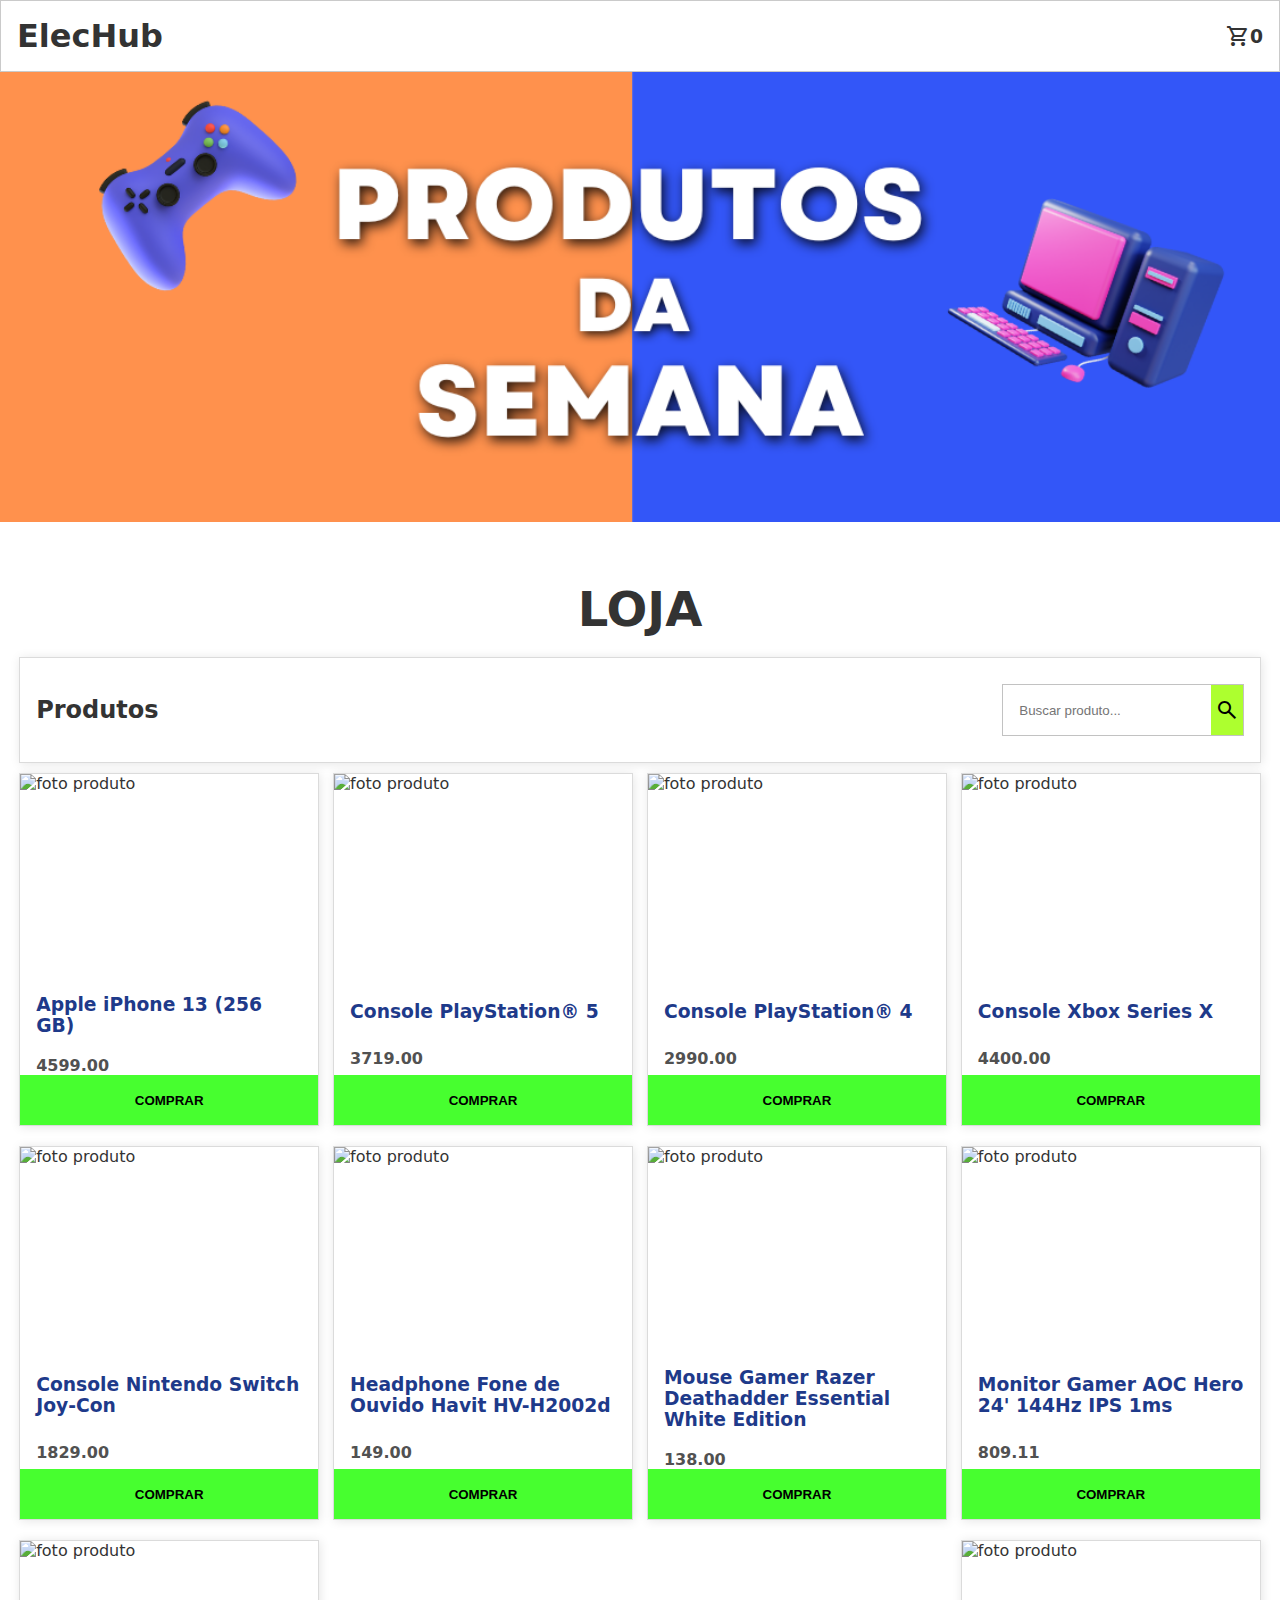
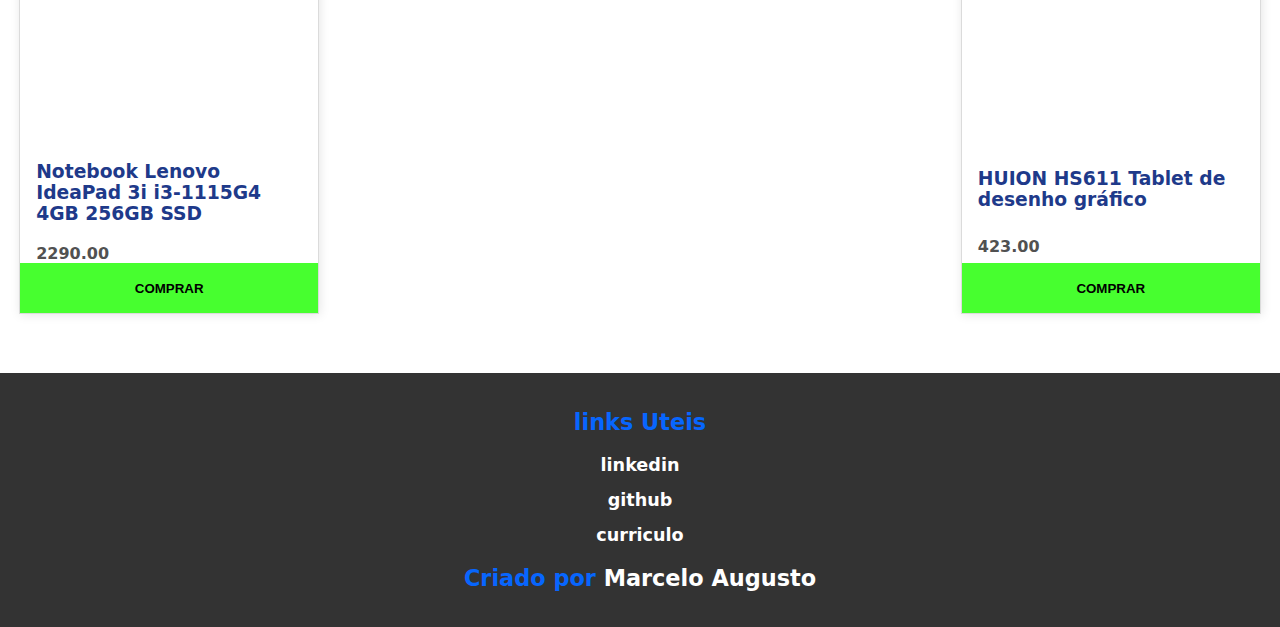
==== carrinho.html @ 2d87b754 "UPDATE 2.0" ====
<!DOCTYPE html>
<html lang="pt-br">
<head>
    <meta charset="UTF-8">
    <meta name="viewport" content="width=device-width, initial-scale=1.0">
    <link rel="stylesheet" href="css/carrinho.css">
    <link rel="stylesheet" href="css/index.css">
    <link rel="stylesheet" href="https://fonts.googleapis.com/css2?family=Material+Symbols+Outlined:opsz,wght,FILL,GRAD@20..48,100..700,0..1,-50..200" />
    <title>ElectHub</title>
</head>
<body>
    <header>
        <nav class="nav-bar">
            <div class="logo">
                <h1><a href="index.html">ElecHub</a></h1>
            </div>
        </nav>
    </header>
    <h1 id="titulo">CARRINHO</h1>
    <div class="status">
        <div class="circulo"><span class="material-symbols-outlined">home</span></div>
        <hr>
        <div class="circulo"><span class="material-symbols-outlined">shopping_cart</span></div>
        <hr>
        <div class="circulo" id="incompleto"><span class="material-symbols-outlined">done</span></div>
    </div>
    <section class="container-carrinho">
        <section class="container-produtos">
            <article>
                <h1>Produtos Selecionados:</h1>
            </article>
            <div id="pr" class="flex">

            </div>
            
        </section>
        <section class="cep">
            <h2>Insira o Cep para finalizar sua compra!</h2>
            <form>
                <label for="input-cep"><span class="material-symbols-outlined">location_on</span>CEP: </label>
                <input type="number" placeholder="Insira seu cep..." id="input-cep" required onkeydown="evitarEnvioComEnter(event)">
                <p id="erro"></p>
                <button type="button" onclick="buscarCEP()">BUSCAR CEP</button>
            <div class="localidade">

            </div>
        </section>
    </section>
    <footer>
        <div class="links">
            <h1>links Uteis</h1>
            <h2><a href="https://www.linkedin.com/in/marcelo-augusto-8bb411271/" target="_blank">linkedin</a></h2>
            <h2><a href="https://github.com/MarceloAugusto33" target="_blank">github</a></h2>
            <h2><a href="#" target="_blank">curriculo</a></h2>
            
        </div>
        <div class="criador">
            <h1>Criado por <a href="mailto:sjsjsjmarcelo@gmail.com" target="_blank">Marcelo Augusto</a></h1>
        </div>
    </footer>
    <script src="js/pagina.carrinho.js"></script>
</body>
</html>
---- css/carrinho.css ----
#titulo{
    text-align: center;
    margin: 20px 0px;
}
.status{
    margin: 70px 0px;
    display: flex;
    align-items: center;
    width: 100%;
    justify-content: center;
}
hr{
    width: 20%;
}
h2{
    text-align: center;
    margin: 10px 0px 0px 20px;
}
.circulo{
    display: flex;
    align-items: center;
    justify-content: center;
    border-radius: 50%;
    width: 25px;
    height: 25px;
    padding: 1rem;
    background-color: #FF8C00;
    color: white;
}
#incompleto{
    background-color: transparent;
    color: black;
    border: 1px solid #FF8C00;
}
.card{
    padding: 1rem;
}
.cep{
    padding: 1.2rem;
    transition: all 0.3s;
}
article > h1{
    text-align: center;
    font-size: 2em;
}
label{
    display: flex;
    align-items: center;
    color: black;
    font-weight: 600;
    font-size: 1.3em;
}
form > input{
    width: 100%;
    height: 50px;
    padding: 1rem;
}
form > input:focus{
    outline: none;
}
form > button{
    margin: 20px 0px;
    width: 100%;
    height: 50px;
    background-color: #FF8C00;
    color: white;
    border: none;
    transition: all 0.3s;
}
form > button:hover{
    background-color: #ab5e00;
}
#erro{
    color: red;
    
}
.valor-final{
    margin-top: 10px;
    display: flex;
    align-items: center;
    justify-content: space-between;
    padding: 1rem ;
    border: 1px solid rgba(0, 0, 0, 0.096);
    box-shadow: 1px 1px 10px rgba(0, 0, 0, 0.18);
    margin-bottom: 10px;
}
#valor-final{
    color: rgb(30, 152, 0);
    font-size: 1.2em;
}
.final{
    display: flex;
    align-items: center;
}
#finalizarCompra{
    margin: 20px 0px;
    width: 100%;
    height: 50px;
    background-color: rgb(3, 176, 3);
    color: white;
    border: none;
    transition: all 0.3s;
}
#finalizarCompra:hover{
    background-color: rgb(0, 110, 0);
}
@media screen and (min-width:768px){
    .container-carrinho{
        display: flex;
        gap: 2%;
        margin-bottom: 20px;
        padding: 1rem;
    }
    .container-produtos{
        border: 1px solid rgba(0, 0, 0, 0.17);
        box-shadow: 1px 1px 10px rgba(0, 0, 0, 0.192);
        width: 60%;
        height: fit-content;
    }
    .flex{
        width: 100%;
        margin: 0px;
        padding: 1rem;
        align-items: center;
        justify-content: center;
    }
    .cep{
        width: 40%;
        border: 1px solid rgba(0, 0, 0, 0.17);
        box-shadow: 1px 1px 10px rgba(0, 0, 0, 0.192);
        height: fit-content;
    }
    
    form > input{
        width: 100%;
        height: 50px;
        padding: 1rem;
    }
    main{
        margin: 0px 0px 0px 20px;
        padding: 0;
    }
    .card{
        height: 380px;
    }

}
---- css/index.css ----
*{
    margin: 0;
    padding: 0;
    box-sizing: border-box;
}
body{
    font-family: system-ui, -apple-system, BlinkMacSystemFont, 'Segoe UI', Roboto, Oxygen, Ubuntu, Cantarell, 'Open Sans', 'Helvetica Neue', sans-serif;
    color: #333;
}
header{
    background-color: white;
    border: 1px solid rgba(0, 0, 0, 0.208);
    position: sticky;
    top: 0;
    left: 0;
}
.logo > h1 > a{
    text-decoration: none;
    color: #333;
}
.nav-bar{
    padding: 1rem;
    display: flex;
    align-items: center;
    justify-content: space-between;
}
.carrinho{
    cursor: pointer;
    display: flex;
    align-items: center;
    justify-content: center;
}
.overlay > a{
    font-size: 4em;
    right: 0;
    color: white;
    padding: 1rem;
    text-decoration: none;
}
.overlay{
    position: fixed;
    right: 0;
    top: 0;
    height: 100vh;
    z-index: 10;
    width: 0;
    background-color: #333;
    transition: all 0.3s ease-in-out;
    overflow-y: auto;
}
button{
    cursor: pointer;
}
#remove-all{
    width: 100%;
    background-color: red;
    color: white;
    height: 40px;
    border: none;
    border-radius: 7px;
    transition: all 0.3s;
    display: none;
}
#remove-all:hover{
    background-color: rgb(196, 0, 0);
}
.confirmarCompra{
    padding: 1rem;
}
.confirmarCompra > a{
    text-decoration: none;
}
#btnCompra{
    width: 100%;
    background-color: rgb(0, 147, 0);
    color: white;
    height: 40px;
    border: none;
    border-radius: 7px;
    transition: all 0.3s;
    display: none;
}
#btnCompra:hover{
    background-color: rgb(0, 92, 0);
}

.produtosCarrinho{
    color: white;
    padding: 1rem;
}
.cardCarrinho{
    width: 100%;
    border: 1px solid black;
    display: flex;
    flex-direction: column;
    margin: 20px 0px;
    background-color: white;
    color: black;
    border-radius: 12px;
    overflow: hidden;
}
.descProduto > img{
    width: 40%;
    height: 120px;
    object-fit: contain;
    width: 100%;
}
.descProduto > h3{
    padding: 0rem 1rem;
}
.descProduto > p{
    padding: 0rem 1rem;
}
.descProduto > button{
    height: 40px;
    width: 100%;
    background-color: red;
    border: none;
    transition: all 0.4s;
    color: white;
}
.descProduto > button:hover{
    background-color: rgb(146, 0, 0);
    color: white;
}
#valorTotal{
    color: rgb(2, 197, 2);
}

.quantProduto{
    display: flex;
    gap: 5%;
    justify-content: center;
    align-items: center;
}
.quantProduto > button{
    width: 30px;
    height: 30px;
    background-color: #0766fe;
    color: white;
    border: none;
    border-radius: 7px;
}

.quantProduto > p{
    font-size: 1.5em;
}
.campoTotal{
    display: flex;
    align-items: center;
    justify-content: space-between;
    font-size: 1.2em;
}
.icon{
    display: flex;
    align-items: center;
    gap: 5%;
}
#banner{
    height: 150px;
    background: white url("../img/bannerloja.png") no-repeat center;
    background-size: cover;
}
main{
    margin: 30px 0px;
    padding: 1.2rem;
}
main > h1{
    margin: 10px 0px 20px 0px;
    font-size: 3em;
    text-align: center;
}
div.filtro{
    width: 100%;
    display: flex;
    align-items: center;
    justify-content: space-between;
    flex-direction: column;
    padding: 1rem;
    border: 1px solid rgba(0, 0, 0, 0.14);
    box-shadow: 1px 1px 10px rgba(0, 0, 0, 0.102);
}
.buscar{
    margin: 10px 0px;
    display: flex;
    align-items: center;
    border: 1px solid rgba(0, 0, 0, 0.239);
    width: 100%;
    justify-content: end;
}
.buscar > input{
    padding: 1rem;
    width: 100%;
    border: none;
}
.buscar > input:focus{
    outline: none;
}
.buscar > button{
    display: flex;
    align-items: center;
    justify-content: center;
    width: 10%;
    height: 50px;
    background-color: greenyellow;
    padding: 0rem 1rem;
    border: none;
    cursor: pointer;
}
main > h2{
    margin: 10px 0px 10px 0px;
    font-size: 2em;
}
.cancelarBusca{
    text-align: end;
    display: none;
    text-decoration: underline;
    cursor: pointer;
}
.flex{
    display: flex;
    flex-wrap: wrap;
    justify-content: center;
    gap: 1%;
}
.card{
    width:100%;
    margin: 10px 0px;
    border: 1px solid rgba(0, 0, 0, 0.14);
    box-shadow: 1px 1px 10px rgba(0, 0, 0, 0.102);
    transition: all 0.4s ease-in-out;
}
.card > img{
    width: 100%;
    object-fit: contain;
    height: 200px;
}
.card > h3{
    padding: 0rem 1rem;
    margin: 20px 0px;
    color: #1E3A8A;
}
.card > h4{
    padding: 0rem 1rem;
    color: #515151;
}
.card > button{
    width: 100%;
    background-color: rgb(71, 255, 47);
    border: none;
    height: 50px;
    color: black;
    font-family: Arial, Helvetica, sans-serif;
    font-weight: 600;
    cursor: pointer;
    transition: all 0.3s;
}
.card > button:hover{
    background-color: rgb(62, 211, 43);
}
footer{
    width: 100%;
    padding: 1rem;
    background-color: #333;
    color: white;
    text-align: center;
}
footer h1{
    color: #0766fe;
    margin: 20px 0px;
    font-size: 1.4rem;
}
footer h2{
    margin: 15px 0px;
    font-size: 1.1rem;
}
footer a{
    text-decoration: none;
    color: white;
}
footer a:hover{
    text-decoration: underline;
    color: rgb(122, 122, 122);
}
@media screen and (min-width:768px){
    div.card{
        display: flex;
        flex-direction: column;
        justify-content: space-between;
        width: 300px;
    }
    #banner{
        height: 450px;
    }
    div.filtro{
        flex-direction: row;
    }
    .buscar{
        width: 20%;
    }
    div.flex{
        justify-content: space-between;
    }
    .overlay{
        position: fixed;
        right: 0;
        top: 0;
        height: 100vh;
        z-index: 10;
        width: 0%;
        background-color: #333;
        transition: all 0.3s ease-in-out;
    }
    .produtosCarrinho{
        color: white;
    }
}
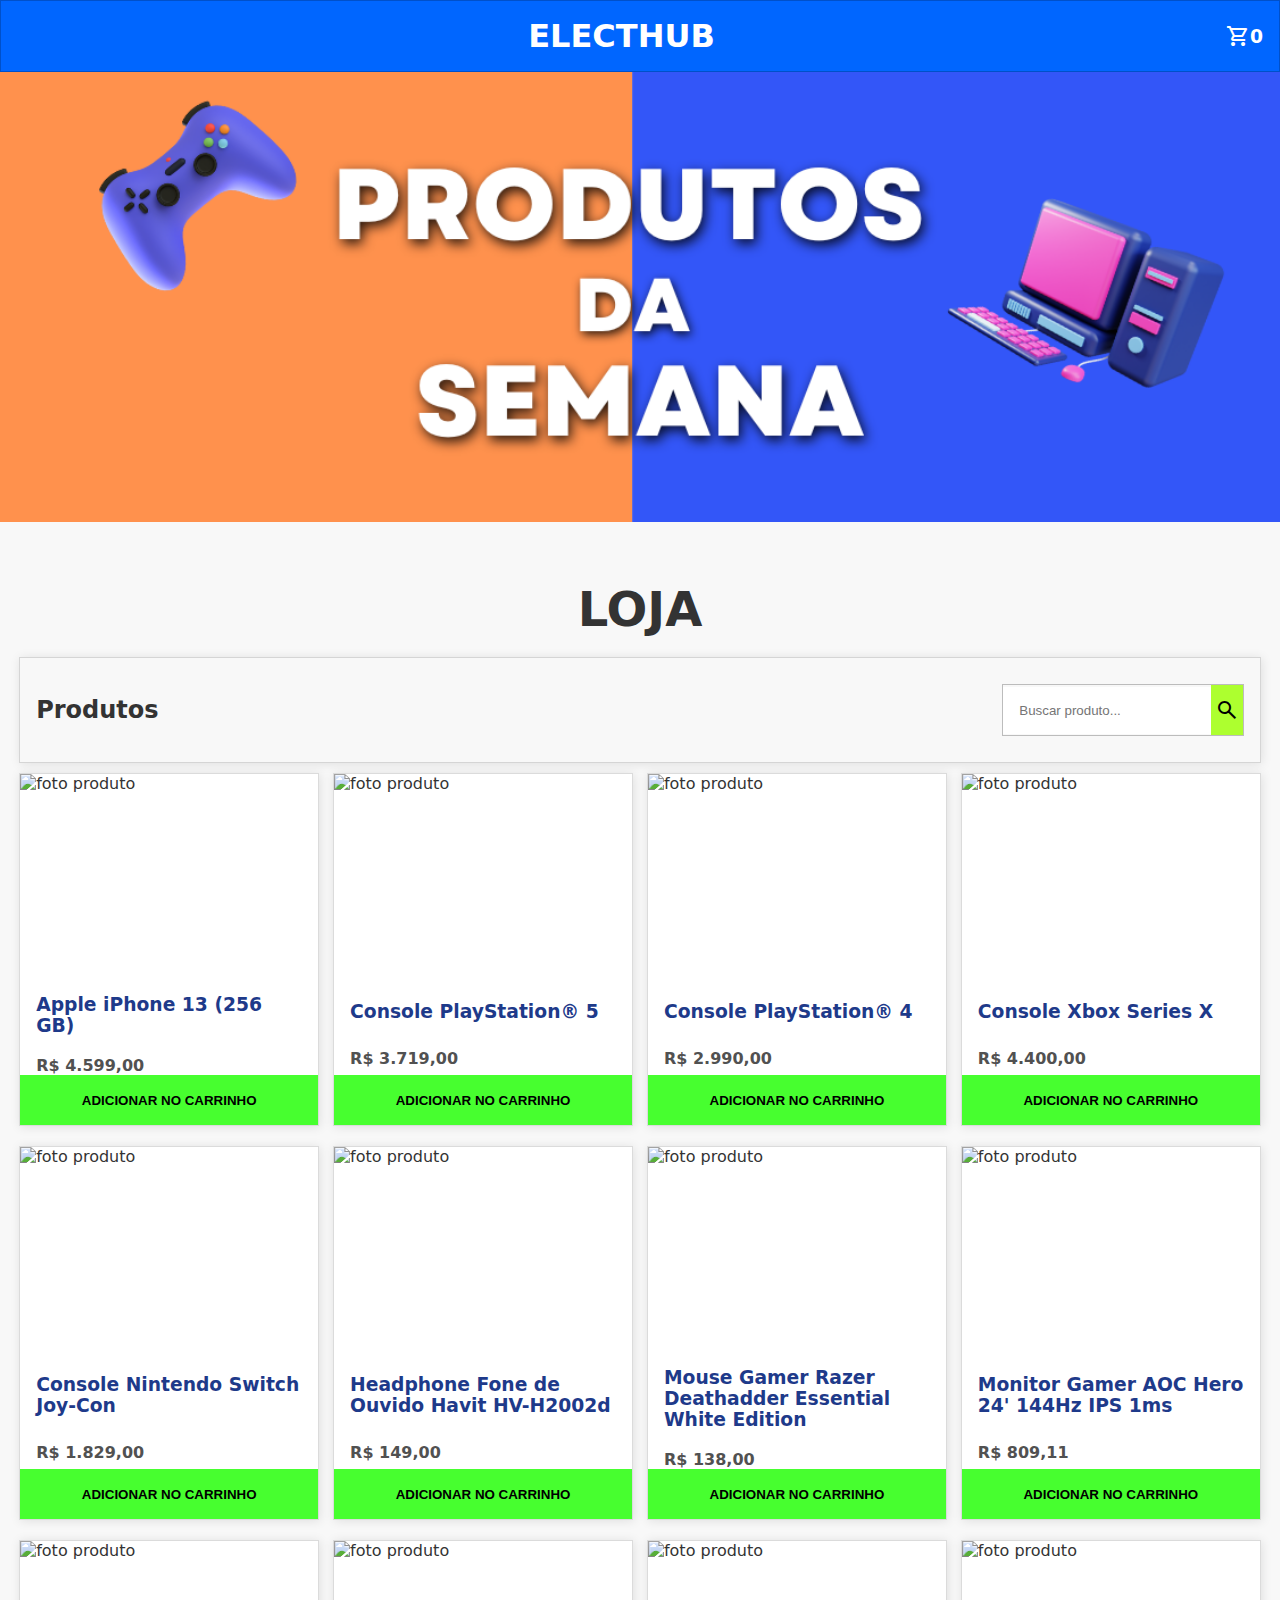
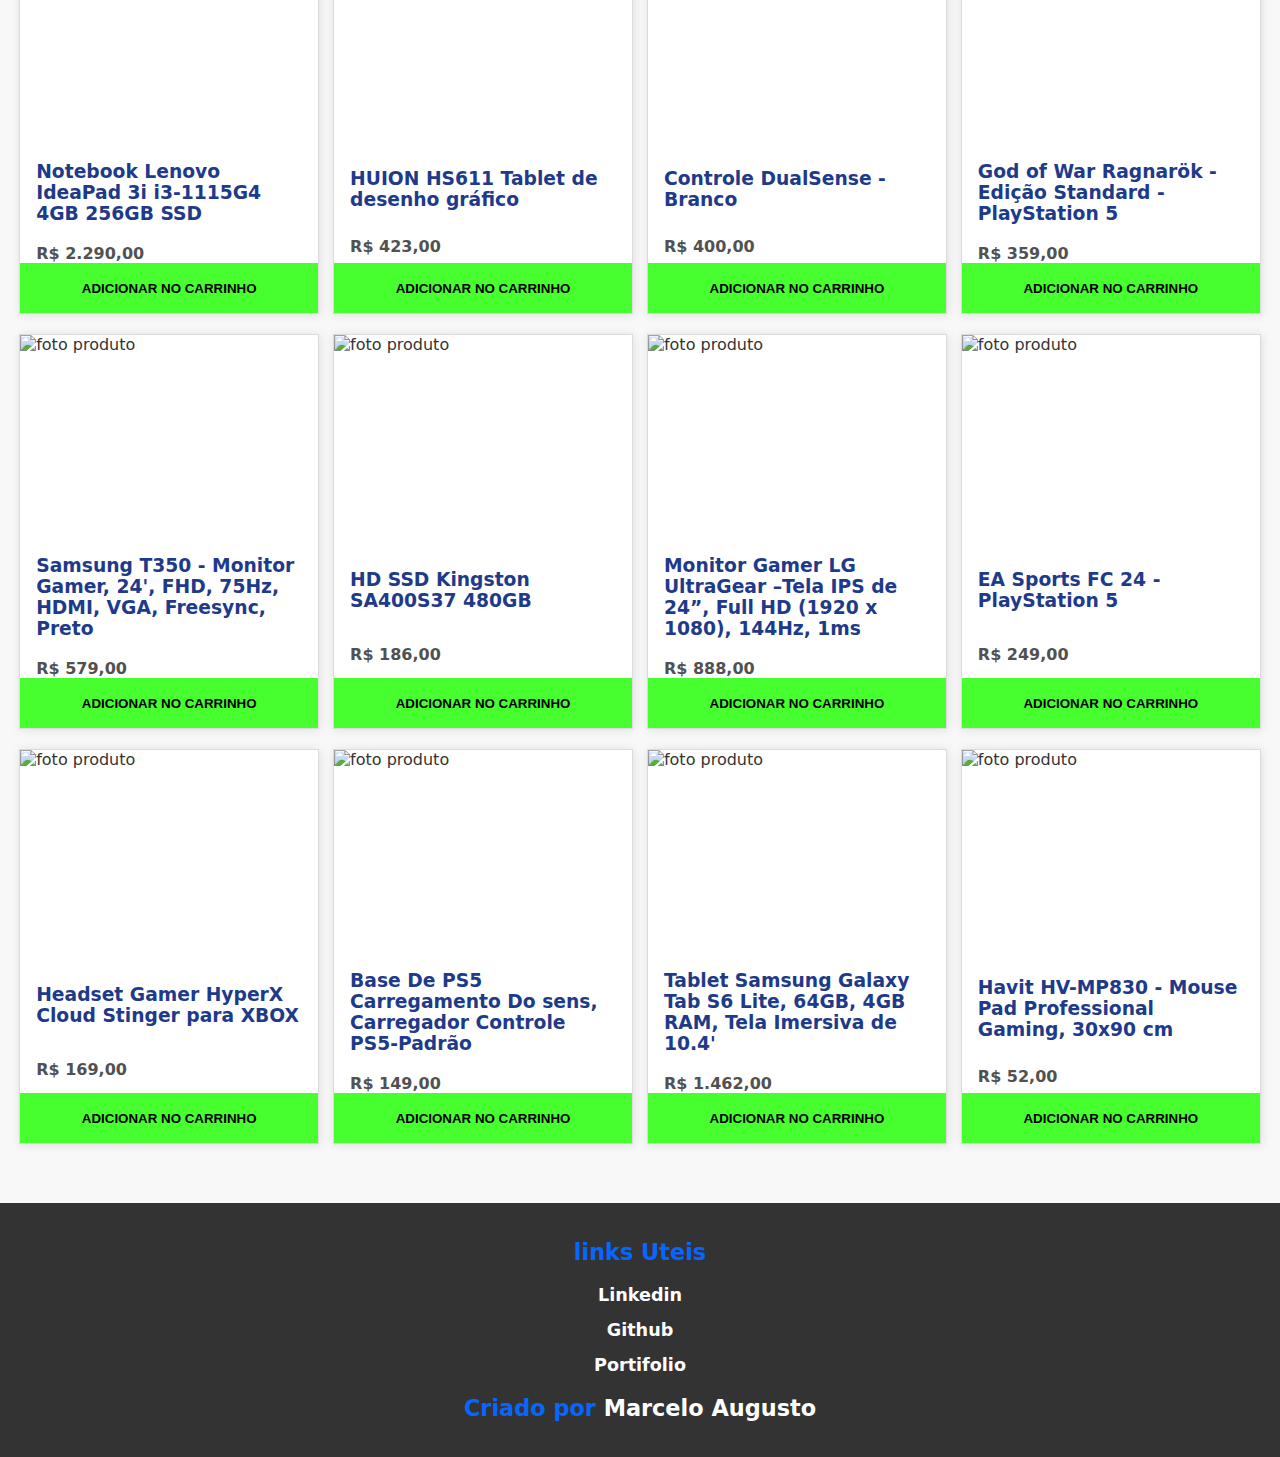
==== commit 5fbc8c96: "ADICIONANDO MAIS PRODUTOS AO ARQUIVO JSON" ====
--- a/carrinho.html
+++ b/carrinho.html
@@ -36,7 +36,7 @@
         </section>
         <section class="cep">
             <h2>Insira o Cep para finalizar sua compra!</h2>
-            <form>
+            <div class="form">
                 <label for="input-cep"><span class="material-symbols-outlined">location_on</span>CEP: </label>
                 <input type="number" placeholder="Insira seu cep..." id="input-cep" required onkeydown="evitarEnvioComEnter(event)">
                 <p id="erro"></p>
@@ -46,12 +46,30 @@
             </div>
         </section>
     </section>
+    <div class="modal">
+        <div class="modalContainer">
+            <div class="modalConteudo">
+                <h3>COMPRA CONCLUIDA!</h3>
+                <div class="status">
+                    <div class="circulo"><span class="material-symbols-outlined">home</span></div>
+                    <hr>
+                    <div class="circulo"><span class="material-symbols-outlined">shopping_cart</span></div>
+                    <hr>
+                    <div class="circulo"><span class="material-symbols-outlined">done</span></div>
+                </div>
+                <div class="compra">
+                    <span class="material-symbols-outlined">check_circle</span>
+                </div>
+                <a href="index.html"><button >PAGINA INICIAL</button></a>
+            </div>
+        </div>
+    </div>
     <footer>
         <div class="links">
             <h1>links Uteis</h1>
-            <h2><a href="https://www.linkedin.com/in/marcelo-augusto-8bb411271/" target="_blank">linkedin</a></h2>
-            <h2><a href="https://github.com/MarceloAugusto33" target="_blank">github</a></h2>
-            <h2><a href="#" target="_blank">curriculo</a></h2>
+            <h2><a href="https://www.linkedin.com/in/marcelo-augusto-8bb411271/" target="_blank">Linkedin</a></h2>
+            <h2><a href="https://github.com/MarceloAugusto33" target="_blank">Github</a></h2>
+            <h2><a href="https://marceloaugusto33.github.io/PORTIFOLIO/" target="_blank">Portifolio</a></h2>
             
         </div>
         <div class="criador">
--- a/css/carrinho.css
+++ b/css/carrinho.css
@@ -1,3 +1,6 @@
+html{
+    scroll-behavior: smooth;
+}
 #titulo{
     text-align: center;
     margin: 20px 0px;
@@ -37,7 +40,7 @@
 }
 .cep{
     padding: 1.2rem;
-    transition: all 0.3s;
+    transition: all 0.5s ease-in-out;
 }
 article > h1{
     text-align: center;
@@ -50,15 +53,15 @@
     font-weight: 600;
     font-size: 1.3em;
 }
-form > input{
-    width: 100%;
-    height: 50px;
-    padding: 1rem;
-}
-form > input:focus{
+.form > input{
+    width: 100%;
+    height: 50px;
+    padding: 1rem;
+}
+.form > input:focus{
     outline: none;
 }
-form > button{
+.form > button{
     margin: 20px 0px;
     width: 100%;
     height: 50px;
@@ -67,7 +70,7 @@
     border: none;
     transition: all 0.3s;
 }
-form > button:hover{
+.form > button:hover{
     background-color: #ab5e00;
 }
 #erro{
@@ -103,6 +106,62 @@
 }
 #finalizarCompra:hover{
     background-color: rgb(0, 110, 0);
+}
+.modal{
+    position: fixed;
+    left: 0;
+    top: 0;
+    width: 100%;
+    height: 100%;
+    background-color: rgba(0, 0, 0, 0.225);
+    display: none;
+    align-items: center;
+    justify-content: center;
+}
+.modalContainer{
+    background-color: white;
+    border: 1px solid rgba(0, 0, 0, 0.17);
+    box-shadow: 1px 1px 10px rgba(0, 0, 0, 0.192);
+    width: 0;
+    border-radius: 12px;
+    padding: 2rem 1rem;
+    transition: all 0.5s ease-in-out;
+}
+.compra{
+    display:flex;
+    align-items: center;
+    justify-content: center;
+  }
+.compra > span{
+    font-size: 8rem;
+    color: green;
+}
+.modalConteudo{
+    height: 100%;
+    display: flex;
+    flex-direction: column;
+}
+.modalConteudo > h3{
+    text-align: center;
+}
+.modalConteudo > a > button{
+    width: 100%;
+    height: 50px;
+    background-color: rgb(35, 185, 1);
+    color: white;
+    border: none;
+    transition: all 0.3s;
+    align-self: flex-end;
+    margin-top: 50px;
+}
+.modalConteudo > a > button:hover{
+    background-color: rgb(26, 135, 1);
+}
+.modalConteudo > a{
+    text-decoration: none;
+}
+.flex{
+    padding: 1rem;
 }
 @media screen and (min-width:768px){
     .container-carrinho{
--- a/css/index.css
+++ b/css/index.css
@@ -6,36 +6,36 @@
 body{
     font-family: system-ui, -apple-system, BlinkMacSystemFont, 'Segoe UI', Roboto, Oxygen, Ubuntu, Cantarell, 'Open Sans', 'Helvetica Neue', sans-serif;
     color: #333;
+    background-color: #f8f8f8;
 }
 header{
-    background-color: white;
+    background-color: rgb(0, 102, 255);
     border: 1px solid rgba(0, 0, 0, 0.208);
     position: sticky;
     top: 0;
     left: 0;
+    z-index: 1;
 }
 .logo > h1 > a{
     text-decoration: none;
-    color: #333;
-}
+    color: white;
+}
+.logo{
+    margin: auto;
+}
+
 .nav-bar{
     padding: 1rem;
     display: flex;
     align-items: center;
     justify-content: space-between;
 }
-.carrinho{
+.btn-carrinho{
     cursor: pointer;
     display: flex;
     align-items: center;
     justify-content: center;
-}
-.overlay > a{
-    font-size: 4em;
-    right: 0;
-    color: white;
-    padding: 1rem;
-    text-decoration: none;
+    color: white;
 }
 .overlay{
     position: fixed;
@@ -44,117 +44,119 @@
     height: 100vh;
     z-index: 10;
     width: 0;
-    background-color: #333;
+    background-color: #242726;
     transition: all 0.3s ease-in-out;
+}
+.overlay > a{
+    padding: 1rem;
+    display: flex;
+    align-items: center;
+    text-decoration: none;
+    background-color: rgb(0, 102, 255);
+    color: white;
+    gap: 2%;
+}
+.statusCompra{
+    display: none;
+    align-items: center;
+    padding: 1rem;
+    gap: 2%;
+    background-color: rgb(245, 152, 3);
+    color: white;
+}
+.statusCompra > span{
+    font-size: 2em;
+}
+.statusCompra > h3{
+    font-size: 16px;
+}
+.carrinho{
+    height: 80%;
+    display: flex;
+    flex-direction: column;
+    justify-content: space-between;
+    color: white;
+    width: 100%;
+}
+
+.container-produtos{
     overflow-y: auto;
 }
+
+
+/*Container dos produtos */
+
+.lista-produtos > li{
+    display: flex;
+    margin-bottom: 0.5rem;
+}
+.item-produto{
+    width: 85%;
+    display: flex;
+    padding: 0.5rem;
+    align-items: center;
+    gap: 1%;
+}
+.img-produto{
+    width: 20%;
+}
+.img-produto > img{
+    object-fit: contain;
+    height: 60px;
+    width: 100%;
+}
+.nome-produto{
+    width: 50%;
+    height: fit-content;
+    overflow-wrap: break-word;
+    font-size: 14px;
+    color: #cecece;
+}
+.preco-produto{
+    width: 30%;
+    font-size: 14px;
+    overflow-wrap: break-word;
+    color: azure;
+}
+.deleta-produto{
+    width: 15%;
+    display: flex;
+    align-items: center;
+    justify-content: center;
+    background-color: red;
+    cursor: pointer;
+
+}
+
+/* FIM Container dos produtos */
+.container-total{
+    padding: 1rem;
+    border-top: 1px solid white;
+}
+.valor-total{
+    display: flex;
+    align-items: center;
+    justify-content: space-between;
+}
+.valor-total > output{
+    color: rgb(5, 229, 5);
+}
+.container-total > button{
+    width: 100%;
+    height: 50px;
+    margin-top: 30px;
+    color: white;
+    background-color: rgb(0, 123, 0);
+    border: none;
+    border-radius: 6px;
+    transition: all 0.3s;
+}
+.container-total > button:hover{
+    background-color: rgb(1, 88, 1);
+}
+
 button{
     cursor: pointer;
-}
-#remove-all{
-    width: 100%;
-    background-color: red;
-    color: white;
-    height: 40px;
-    border: none;
-    border-radius: 7px;
-    transition: all 0.3s;
-    display: none;
-}
-#remove-all:hover{
-    background-color: rgb(196, 0, 0);
-}
-.confirmarCompra{
-    padding: 1rem;
-}
-.confirmarCompra > a{
-    text-decoration: none;
-}
-#btnCompra{
-    width: 100%;
-    background-color: rgb(0, 147, 0);
-    color: white;
-    height: 40px;
-    border: none;
-    border-radius: 7px;
-    transition: all 0.3s;
-    display: none;
-}
-#btnCompra:hover{
-    background-color: rgb(0, 92, 0);
-}
-
-.produtosCarrinho{
-    color: white;
-    padding: 1rem;
-}
-.cardCarrinho{
-    width: 100%;
-    border: 1px solid black;
-    display: flex;
-    flex-direction: column;
-    margin: 20px 0px;
-    background-color: white;
-    color: black;
-    border-radius: 12px;
-    overflow: hidden;
-}
-.descProduto > img{
-    width: 40%;
-    height: 120px;
-    object-fit: contain;
-    width: 100%;
-}
-.descProduto > h3{
-    padding: 0rem 1rem;
-}
-.descProduto > p{
-    padding: 0rem 1rem;
-}
-.descProduto > button{
-    height: 40px;
-    width: 100%;
-    background-color: red;
-    border: none;
-    transition: all 0.4s;
-    color: white;
-}
-.descProduto > button:hover{
-    background-color: rgb(146, 0, 0);
-    color: white;
-}
-#valorTotal{
-    color: rgb(2, 197, 2);
-}
-
-.quantProduto{
-    display: flex;
-    gap: 5%;
-    justify-content: center;
-    align-items: center;
-}
-.quantProduto > button{
-    width: 30px;
-    height: 30px;
-    background-color: #0766fe;
-    color: white;
-    border: none;
-    border-radius: 7px;
-}
-
-.quantProduto > p{
-    font-size: 1.5em;
-}
-.campoTotal{
-    display: flex;
-    align-items: center;
-    justify-content: space-between;
-    font-size: 1.2em;
-}
-.icon{
-    display: flex;
-    align-items: center;
-    gap: 5%;
 }
 #banner{
     height: 150px;
@@ -229,6 +231,7 @@
     border: 1px solid rgba(0, 0, 0, 0.14);
     box-shadow: 1px 1px 10px rgba(0, 0, 0, 0.102);
     transition: all 0.4s ease-in-out;
+    background-color: white;
 }
 .card > img{
     width: 100%;
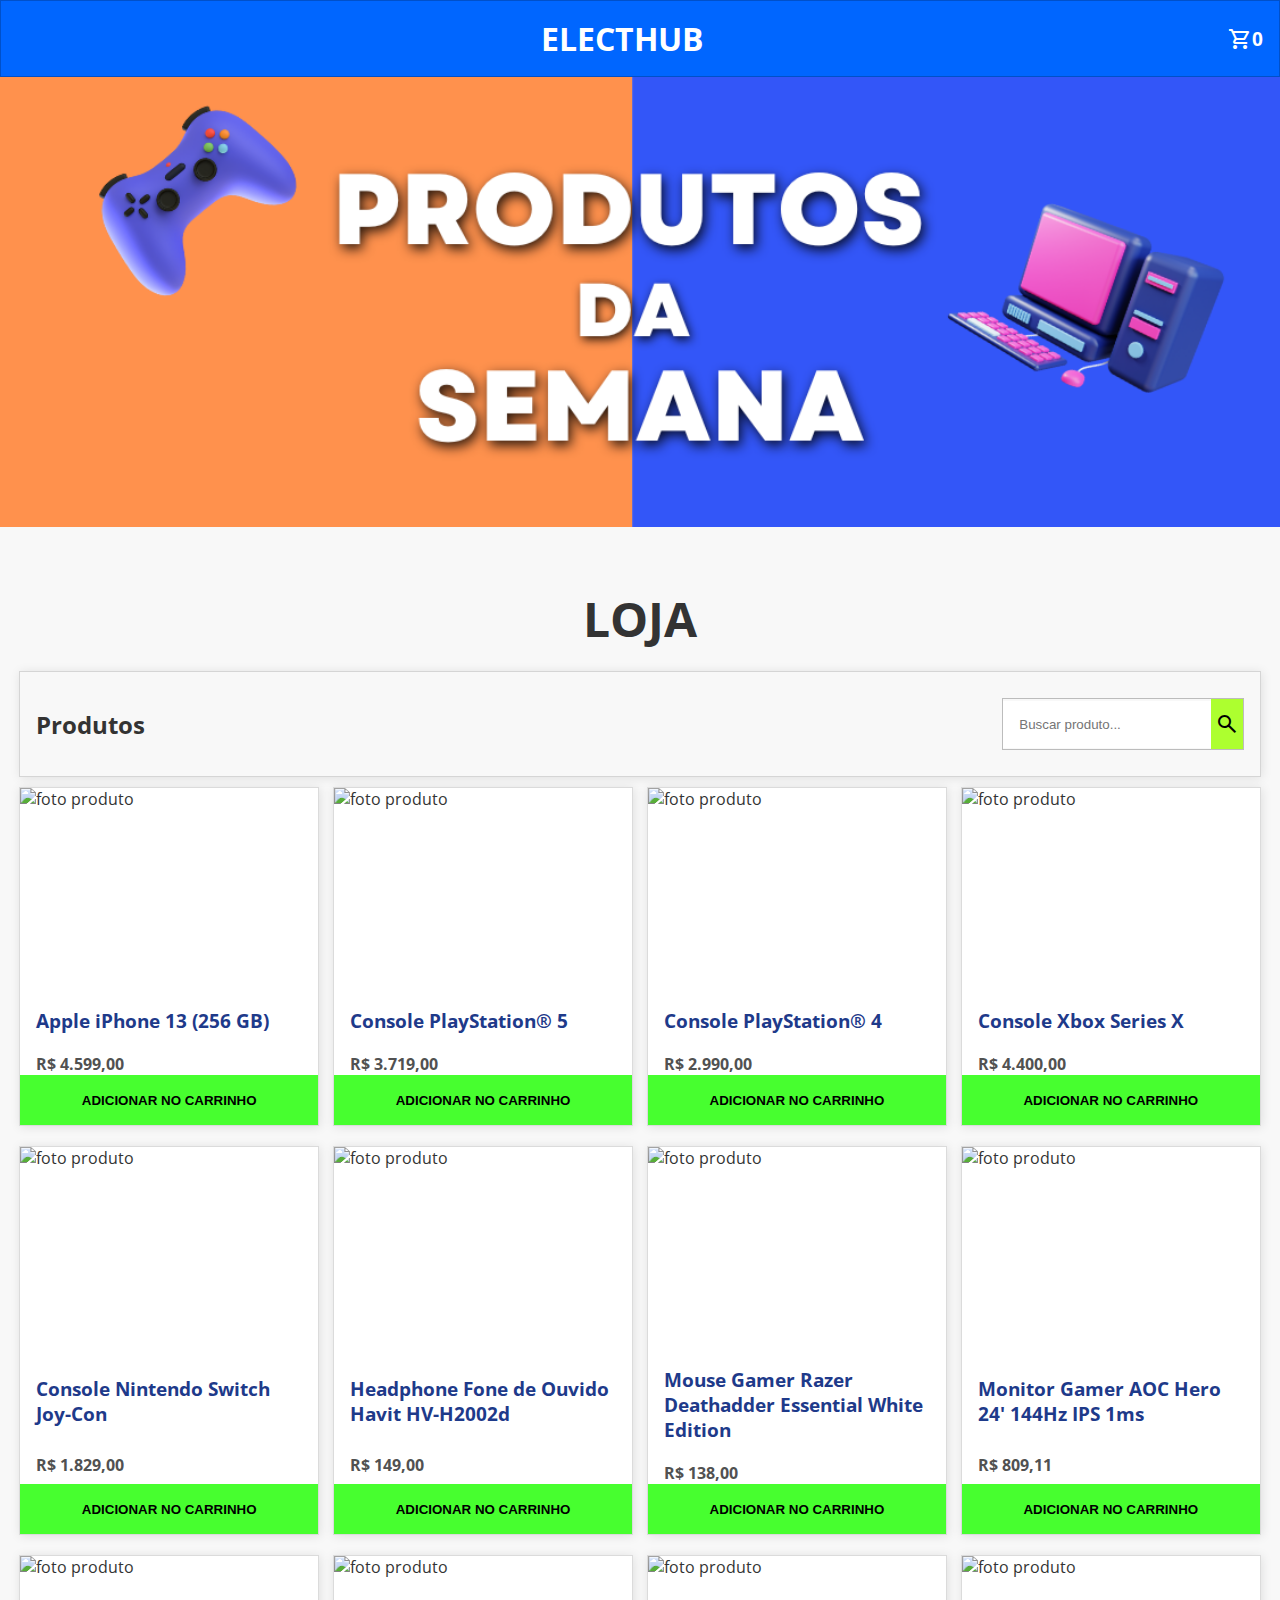
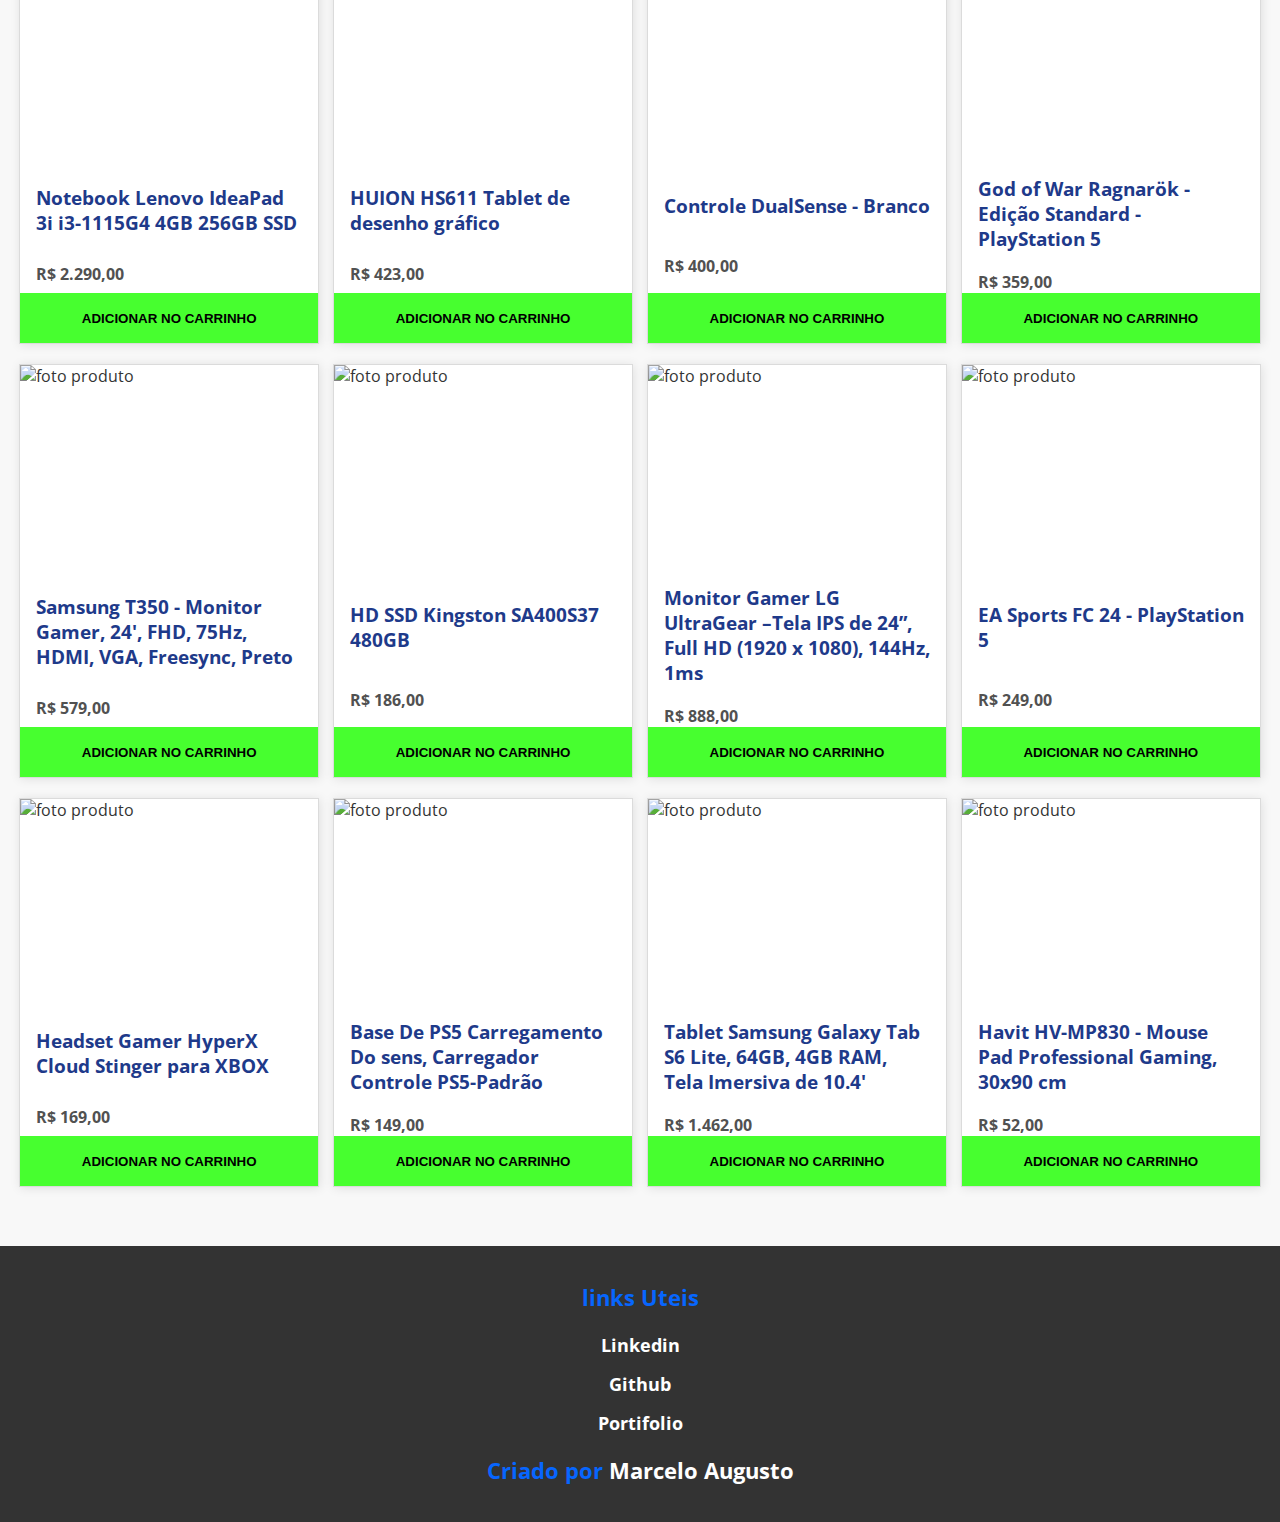
==== commit 61463463: "Organizing the code" ====
--- a/carrinho.html
+++ b/carrinho.html
@@ -1,13 +1,24 @@
 <!DOCTYPE html>
 <html lang="pt-br">
+
 <head>
+    <!-- meta -->
     <meta charset="UTF-8">
     <meta name="viewport" content="width=device-width, initial-scale=1.0">
+
+    <!-- style -->
     <link rel="stylesheet" href="css/carrinho.css">
     <link rel="stylesheet" href="css/index.css">
-    <link rel="stylesheet" href="https://fonts.googleapis.com/css2?family=Material+Symbols+Outlined:opsz,wght,FILL,GRAD@20..48,100..700,0..1,-50..200" />
+    <link rel="stylesheet"
+        href="https://fonts.googleapis.com/css2?family=Material+Symbols+Outlined:opsz,wght,FILL,GRAD@20..48,100..700,0..1,-50..200" />
+
+    <!-- title -->
     <title>ElectHub</title>
+
+    <!-- script -->
+    <script src="js/pagina.carrinho.js" defer></script>
 </head>
+
 <body>
     <header>
         <nav class="nav-bar">
@@ -32,18 +43,19 @@
             <div id="pr" class="flex">
 
             </div>
-            
+
         </section>
         <section class="cep">
             <h2>Insira o Cep para finalizar sua compra!</h2>
             <div class="form">
                 <label for="input-cep"><span class="material-symbols-outlined">location_on</span>CEP: </label>
-                <input type="number" placeholder="Insira seu cep..." id="input-cep" required onkeydown="evitarEnvioComEnter(event)">
+                <input type="number" placeholder="Insira seu cep..." id="input-cep" required
+                    onkeydown="evitarEnvioComEnter(event)">
                 <p id="erro"></p>
                 <button type="button" onclick="buscarCEP()">BUSCAR CEP</button>
-            <div class="localidade">
+                <div class="localidade">
 
-            </div>
+                </div>
         </section>
     </section>
     <div class="modal">
@@ -60,7 +72,7 @@
                 <div class="compra">
                     <span class="material-symbols-outlined">check_circle</span>
                 </div>
-                <a href="index.html"><button >PAGINA INICIAL</button></a>
+                <a href="index.html"><button>PAGINA INICIAL</button></a>
             </div>
         </div>
     </div>
@@ -70,12 +82,12 @@
             <h2><a href="https://www.linkedin.com/in/marcelo-augusto-8bb411271/" target="_blank">Linkedin</a></h2>
             <h2><a href="https://github.com/MarceloAugusto33" target="_blank">Github</a></h2>
             <h2><a href="https://marceloaugusto33.github.io/PORTIFOLIO/" target="_blank">Portifolio</a></h2>
-            
+
         </div>
         <div class="criador">
             <h1>Criado por <a href="mailto:sjsjsjmarcelo@gmail.com" target="_blank">Marcelo Augusto</a></h1>
         </div>
     </footer>
-    <script src="js/pagina.carrinho.js"></script>
 </body>
+
 </html>--- a/css/carrinho.css
+++ b/css/carrinho.css
@@ -1,25 +1,30 @@
-html{
+html {
     scroll-behavior: smooth;
 }
-#titulo{
+
+#titulo {
     text-align: center;
     margin: 20px 0px;
 }
-.status{
+
+.status {
     margin: 70px 0px;
     display: flex;
     align-items: center;
     width: 100%;
     justify-content: center;
 }
-hr{
+
+hr {
     width: 20%;
 }
-h2{
+
+h2 {
     text-align: center;
     margin: 10px 0px 0px 20px;
 }
-.circulo{
+
+.circulo {
     display: flex;
     align-items: center;
     justify-content: center;
@@ -30,38 +35,46 @@
     background-color: #FF8C00;
     color: white;
 }
-#incompleto{
+
+#incompleto {
     background-color: transparent;
     color: black;
     border: 1px solid #FF8C00;
 }
-.card{
-    padding: 1rem;
-}
-.cep{
+
+.card {
+    padding: 1rem;
+}
+
+.cep {
     padding: 1.2rem;
     transition: all 0.5s ease-in-out;
 }
-article > h1{
+
+article>h1 {
     text-align: center;
     font-size: 2em;
 }
-label{
+
+label {
     display: flex;
     align-items: center;
     color: black;
     font-weight: 600;
     font-size: 1.3em;
 }
-.form > input{
-    width: 100%;
-    height: 50px;
-    padding: 1rem;
-}
-.form > input:focus{
+
+.form>input {
+    width: 100%;
+    height: 50px;
+    padding: 1rem;
+}
+
+.form>input:focus {
     outline: none;
 }
-.form > button{
+
+.form>button {
     margin: 20px 0px;
     width: 100%;
     height: 50px;
@@ -70,32 +83,38 @@
     border: none;
     transition: all 0.3s;
 }
-.form > button:hover{
+
+.form>button:hover {
     background-color: #ab5e00;
 }
-#erro{
+
+#erro {
     color: red;
-    
-}
-.valor-final{
+
+}
+
+.valor-final {
     margin-top: 10px;
     display: flex;
     align-items: center;
     justify-content: space-between;
-    padding: 1rem ;
+    padding: 1rem;
     border: 1px solid rgba(0, 0, 0, 0.096);
     box-shadow: 1px 1px 10px rgba(0, 0, 0, 0.18);
     margin-bottom: 10px;
 }
-#valor-final{
+
+#valor-final {
     color: rgb(30, 152, 0);
     font-size: 1.2em;
 }
-.final{
-    display: flex;
-    align-items: center;
-}
-#finalizarCompra{
+
+.final {
+    display: flex;
+    align-items: center;
+}
+
+#finalizarCompra {
     margin: 20px 0px;
     width: 100%;
     height: 50px;
@@ -104,10 +123,12 @@
     border: none;
     transition: all 0.3s;
 }
-#finalizarCompra:hover{
+
+#finalizarCompra:hover {
     background-color: rgb(0, 110, 0);
 }
-.modal{
+
+.modal {
     position: fixed;
     left: 0;
     top: 0;
@@ -118,7 +139,8 @@
     align-items: center;
     justify-content: center;
 }
-.modalContainer{
+
+.modalContainer {
     background-color: white;
     border: 1px solid rgba(0, 0, 0, 0.17);
     box-shadow: 1px 1px 10px rgba(0, 0, 0, 0.192);
@@ -127,24 +149,29 @@
     padding: 2rem 1rem;
     transition: all 0.5s ease-in-out;
 }
-.compra{
-    display:flex;
-    align-items: center;
-    justify-content: center;
-  }
-.compra > span{
+
+.compra {
+    display: flex;
+    align-items: center;
+    justify-content: center;
+}
+
+.compra>span {
     font-size: 8rem;
     color: green;
 }
-.modalConteudo{
+
+.modalConteudo {
     height: 100%;
     display: flex;
     flex-direction: column;
 }
-.modalConteudo > h3{
-    text-align: center;
-}
-.modalConteudo > a > button{
+
+.modalConteudo>h3 {
+    text-align: center;
+}
+
+.modalConteudo>a>button {
     width: 100%;
     height: 50px;
     background-color: rgb(35, 185, 1);
@@ -154,52 +181,61 @@
     align-self: flex-end;
     margin-top: 50px;
 }
-.modalConteudo > a > button:hover{
+
+.modalConteudo>a>button:hover {
     background-color: rgb(26, 135, 1);
 }
-.modalConteudo > a{
+
+.modalConteudo>a {
     text-decoration: none;
 }
-.flex{
-    padding: 1rem;
-}
-@media screen and (min-width:768px){
-    .container-carrinho{
+
+.flex {
+    padding: 1rem;
+}
+
+@media screen and (min-width:768px) {
+    .container-carrinho {
         display: flex;
         gap: 2%;
         margin-bottom: 20px;
         padding: 1rem;
     }
-    .container-produtos{
+
+    .container-produtos {
         border: 1px solid rgba(0, 0, 0, 0.17);
         box-shadow: 1px 1px 10px rgba(0, 0, 0, 0.192);
         width: 60%;
         height: fit-content;
     }
-    .flex{
+
+    .flex {
         width: 100%;
         margin: 0px;
         padding: 1rem;
         align-items: center;
         justify-content: center;
     }
-    .cep{
+
+    .cep {
         width: 40%;
         border: 1px solid rgba(0, 0, 0, 0.17);
         box-shadow: 1px 1px 10px rgba(0, 0, 0, 0.192);
         height: fit-content;
     }
-    
-    form > input{
+
+    form>input {
         width: 100%;
         height: 50px;
         padding: 1rem;
     }
-    main{
+
+    main {
         margin: 0px 0px 0px 20px;
         padding: 0;
     }
-    .card{
+
+    .card {
         height: 380px;
     }
 
--- a/css/index.css
+++ b/css/index.css
@@ -1,14 +1,16 @@
-*{
+* {
     margin: 0;
     padding: 0;
     box-sizing: border-box;
 }
-body{
-    font-family: system-ui, -apple-system, BlinkMacSystemFont, 'Segoe UI', Roboto, Oxygen, Ubuntu, Cantarell, 'Open Sans', 'Helvetica Neue', sans-serif;
+
+body {
+    font-family:'Open Sans', sans-serif;
     color: #333;
     background-color: #f8f8f8;
 }
-header{
+
+header {
     background-color: rgb(0, 102, 255);
     border: 1px solid rgba(0, 0, 0, 0.208);
     position: sticky;
@@ -16,28 +18,32 @@
     left: 0;
     z-index: 1;
 }
-.logo > h1 > a{
+
+.logo>h1>a {
     text-decoration: none;
     color: white;
 }
-.logo{
+
+.logo {
     margin: auto;
 }
 
-.nav-bar{
+.nav-bar {
     padding: 1rem;
     display: flex;
     align-items: center;
     justify-content: space-between;
 }
-.btn-carrinho{
+
+.btn-carrinho {
     cursor: pointer;
     display: flex;
     align-items: center;
     justify-content: center;
     color: white;
 }
-.overlay{
+
+.overlay {
     position: fixed;
     right: 0;
     top: 0;
@@ -47,7 +53,8 @@
     background-color: #242726;
     transition: all 0.3s ease-in-out;
 }
-.overlay > a{
+
+.overlay>a {
     padding: 1rem;
     display: flex;
     align-items: center;
@@ -56,7 +63,8 @@
     color: white;
     gap: 2%;
 }
-.statusCompra{
+
+.statusCompra {
     display: none;
     align-items: center;
     padding: 1rem;
@@ -64,13 +72,16 @@
     background-color: rgb(245, 152, 3);
     color: white;
 }
-.statusCompra > span{
+
+.statusCompra>span {
     font-size: 2em;
 }
-.statusCompra > h3{
+
+.statusCompra>h3 {
     font-size: 16px;
 }
-.carrinho{
+
+.carrinho {
     height: 80%;
     display: flex;
     flex-direction: column;
@@ -79,46 +90,52 @@
     width: 100%;
 }
 
-.container-produtos{
+.container-produtos {
     overflow-y: auto;
 }
 
 
 /*Container dos produtos */
 
-.lista-produtos > li{
+.lista-produtos>li {
     display: flex;
     margin-bottom: 0.5rem;
 }
-.item-produto{
+
+.item-produto {
     width: 85%;
     display: flex;
     padding: 0.5rem;
     align-items: center;
     gap: 1%;
 }
-.img-produto{
+
+.img-produto {
     width: 20%;
 }
-.img-produto > img{
+
+.img-produto>img {
     object-fit: contain;
     height: 60px;
     width: 100%;
 }
-.nome-produto{
+
+.nome-produto {
     width: 50%;
     height: fit-content;
     overflow-wrap: break-word;
     font-size: 14px;
     color: #cecece;
 }
-.preco-produto{
+
+.preco-produto {
     width: 30%;
     font-size: 14px;
     overflow-wrap: break-word;
     color: azure;
 }
-.deleta-produto{
+
+.deleta-produto {
     width: 15%;
     display: flex;
     align-items: center;
@@ -129,19 +146,22 @@
 }
 
 /* FIM Container dos produtos */
-.container-total{
+.container-total {
     padding: 1rem;
     border-top: 1px solid white;
 }
-.valor-total{
+
+.valor-total {
     display: flex;
     align-items: center;
     justify-content: space-between;
 }
-.valor-total > output{
+
+.valor-total>output {
     color: rgb(5, 229, 5);
 }
-.container-total > button{
+
+.container-total>button {
     width: 100%;
     height: 50px;
     margin-top: 30px;
@@ -151,28 +171,35 @@
     border-radius: 6px;
     transition: all 0.3s;
 }
-.container-total > button:hover{
+
+.container-total>button:hover {
     background-color: rgb(1, 88, 1);
 }
 
-button{
-    cursor: pointer;
-}
-#banner{
+button {
+    cursor: pointer;
+    font-family: "Open Sans", sans-serif;
+    font-weight: 700;
+}
+
+#banner {
     height: 150px;
     background: white url("../img/bannerloja.png") no-repeat center;
     background-size: cover;
 }
-main{
+
+main {
     margin: 30px 0px;
     padding: 1.2rem;
 }
-main > h1{
+
+main>h1 {
     margin: 10px 0px 20px 0px;
     font-size: 3em;
     text-align: center;
 }
-div.filtro{
+
+div.filtro {
     width: 100%;
     display: flex;
     align-items: center;
@@ -182,7 +209,8 @@
     border: 1px solid rgba(0, 0, 0, 0.14);
     box-shadow: 1px 1px 10px rgba(0, 0, 0, 0.102);
 }
-.buscar{
+
+.buscar {
     margin: 10px 0px;
     display: flex;
     align-items: center;
@@ -190,15 +218,18 @@
     width: 100%;
     justify-content: end;
 }
-.buscar > input{
+
+.buscar>input {
     padding: 1rem;
     width: 100%;
     border: none;
 }
-.buscar > input:focus{
+
+.buscar>input:focus {
     outline: none;
 }
-.buscar > button{
+
+.buscar>button {
     display: flex;
     align-items: center;
     justify-content: center;
@@ -209,45 +240,53 @@
     border: none;
     cursor: pointer;
 }
-main > h2{
+
+main>h2 {
     margin: 10px 0px 10px 0px;
     font-size: 2em;
 }
-.cancelarBusca{
+
+.cancelarBusca {
     text-align: end;
     display: none;
     text-decoration: underline;
     cursor: pointer;
 }
-.flex{
+
+.flex {
     display: flex;
     flex-wrap: wrap;
     justify-content: center;
     gap: 1%;
 }
-.card{
-    width:100%;
+
+.card {
+    width: 100%;
     margin: 10px 0px;
     border: 1px solid rgba(0, 0, 0, 0.14);
     box-shadow: 1px 1px 10px rgba(0, 0, 0, 0.102);
     transition: all 0.4s ease-in-out;
     background-color: white;
 }
-.card > img{
+
+.card>img {
     width: 100%;
     object-fit: contain;
     height: 200px;
 }
-.card > h3{
+
+.card>h3 {
     padding: 0rem 1rem;
     margin: 20px 0px;
     color: #1E3A8A;
 }
-.card > h4{
+
+.card>h4 {
     padding: 0rem 1rem;
     color: #515151;
 }
-.card > button{
+
+.card>button {
     width: 100%;
     background-color: rgb(71, 255, 47);
     border: none;
@@ -258,53 +297,65 @@
     cursor: pointer;
     transition: all 0.3s;
 }
-.card > button:hover{
+
+.card>button:hover {
     background-color: rgb(62, 211, 43);
 }
-footer{
+
+footer {
     width: 100%;
     padding: 1rem;
     background-color: #333;
     color: white;
     text-align: center;
 }
-footer h1{
+
+footer h1 {
     color: #0766fe;
     margin: 20px 0px;
     font-size: 1.4rem;
 }
-footer h2{
+
+footer h2 {
     margin: 15px 0px;
     font-size: 1.1rem;
 }
-footer a{
+
+footer a {
     text-decoration: none;
     color: white;
 }
-footer a:hover{
+
+footer a:hover {
     text-decoration: underline;
     color: rgb(122, 122, 122);
 }
-@media screen and (min-width:768px){
-    div.card{
+
+@media screen and (min-width:768px) {
+    div.card {
         display: flex;
         flex-direction: column;
         justify-content: space-between;
         width: 300px;
     }
-    #banner{
+
+    #banner {
         height: 450px;
     }
-    div.filtro{
+
+    div.filtro {
         flex-direction: row;
     }
-    .buscar{
+
+    .buscar {
         width: 20%;
     }
-    div.flex{
+
+    div.flex {
         justify-content: space-between;
     }
-    .overlay{
+
+    .overlay {
         position: fixed;
         right: 0;
         top: 0;
@@ -314,7 +365,8 @@
         background-color: #333;
         transition: all 0.3s ease-in-out;
     }
-    .produtosCarrinho{
+
+    .produtosCarrinho {
         color: white;
     }
 }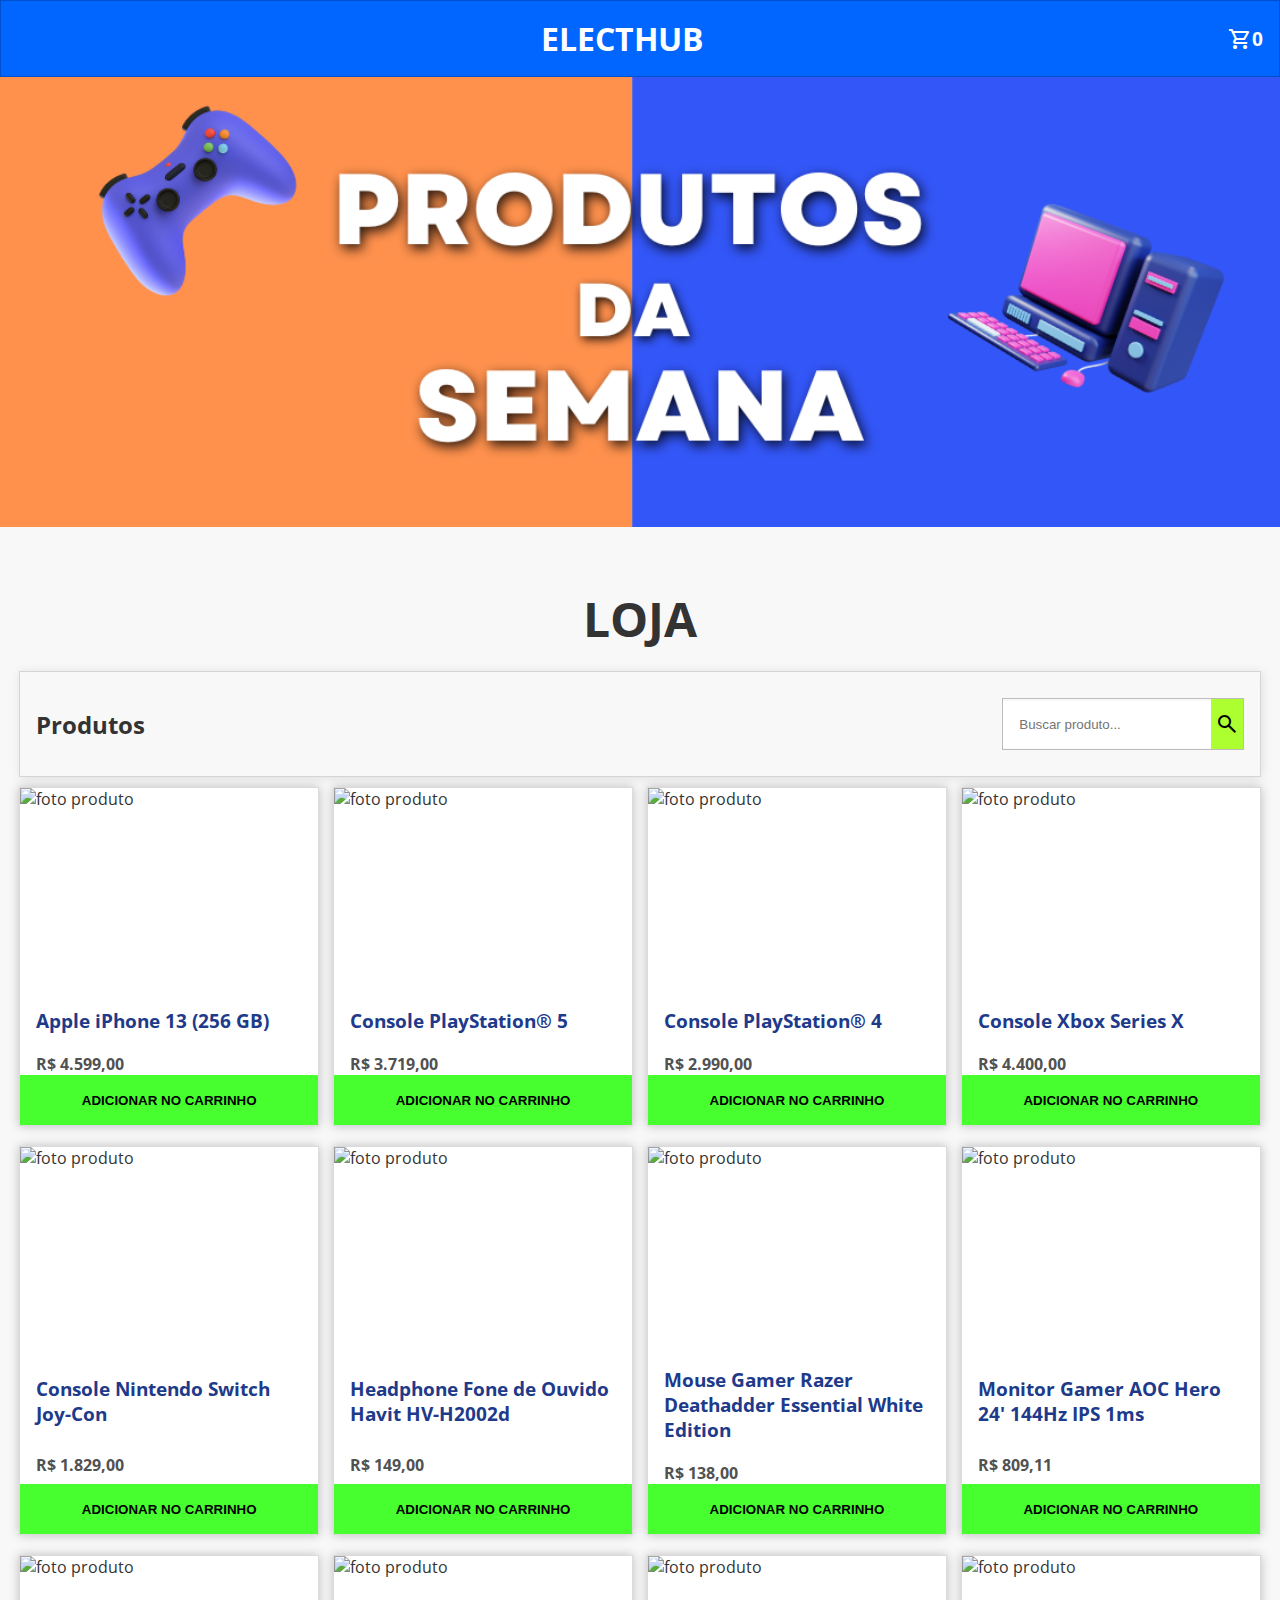
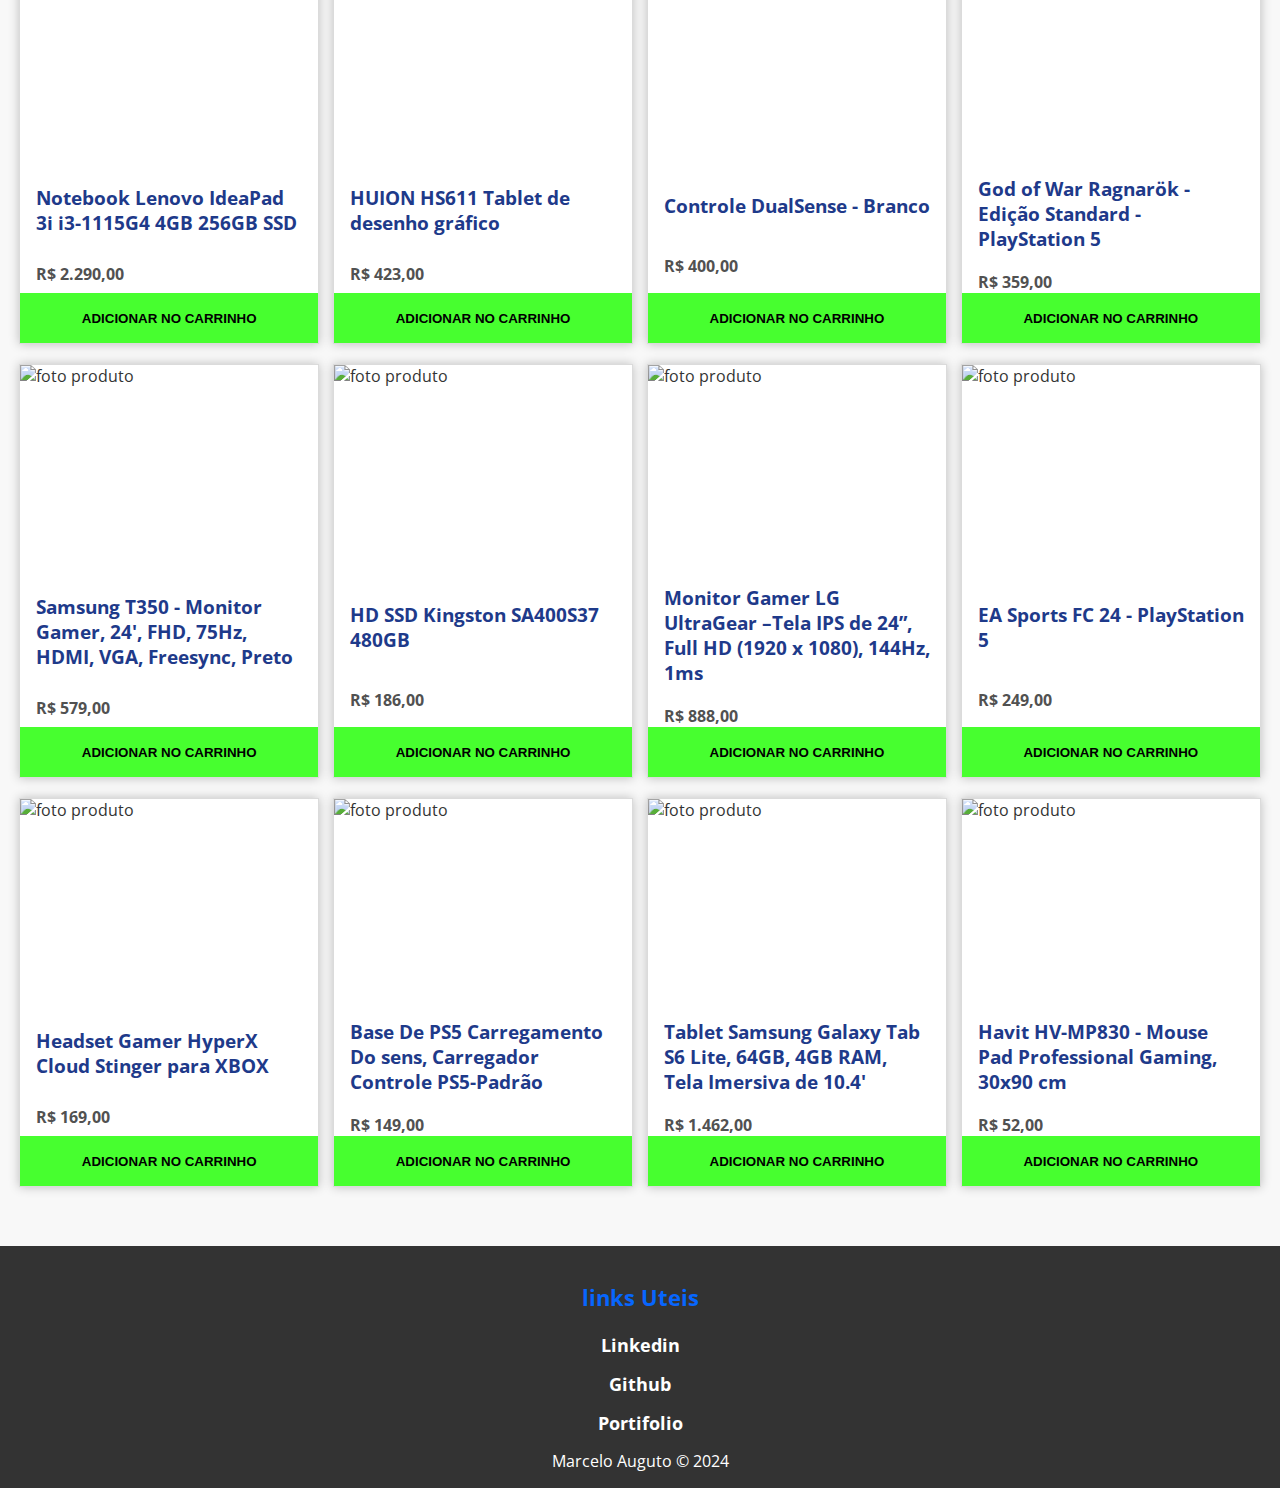
==== commit cead031f: "Change footer" ====
--- a/carrinho.html
+++ b/carrinho.html
@@ -85,7 +85,7 @@
 
         </div>
         <div class="criador">
-            <h1>Criado por <a href="mailto:sjsjsjmarcelo@gmail.com" target="_blank">Marcelo Augusto</a></h1>
+            <p>Marcelo Auguto &copy; 2024 </p>
         </div>
     </footer>
 </body>
--- a/css/index.css
+++ b/css/index.css
@@ -5,7 +5,7 @@
 }
 
 body {
-    font-family:'Open Sans', sans-serif;
+    font-family: 'Open Sans', sans-serif;
     color: #333;
     background-color: #f8f8f8;
 }
@@ -264,7 +264,7 @@
     width: 100%;
     margin: 10px 0px;
     border: 1px solid rgba(0, 0, 0, 0.14);
-    box-shadow: 1px 1px 10px rgba(0, 0, 0, 0.102);
+    box-shadow: 0 0 10px rgba(0, 0, 0, 0.235);
     transition: all 0.4s ease-in-out;
     background-color: white;
 }
